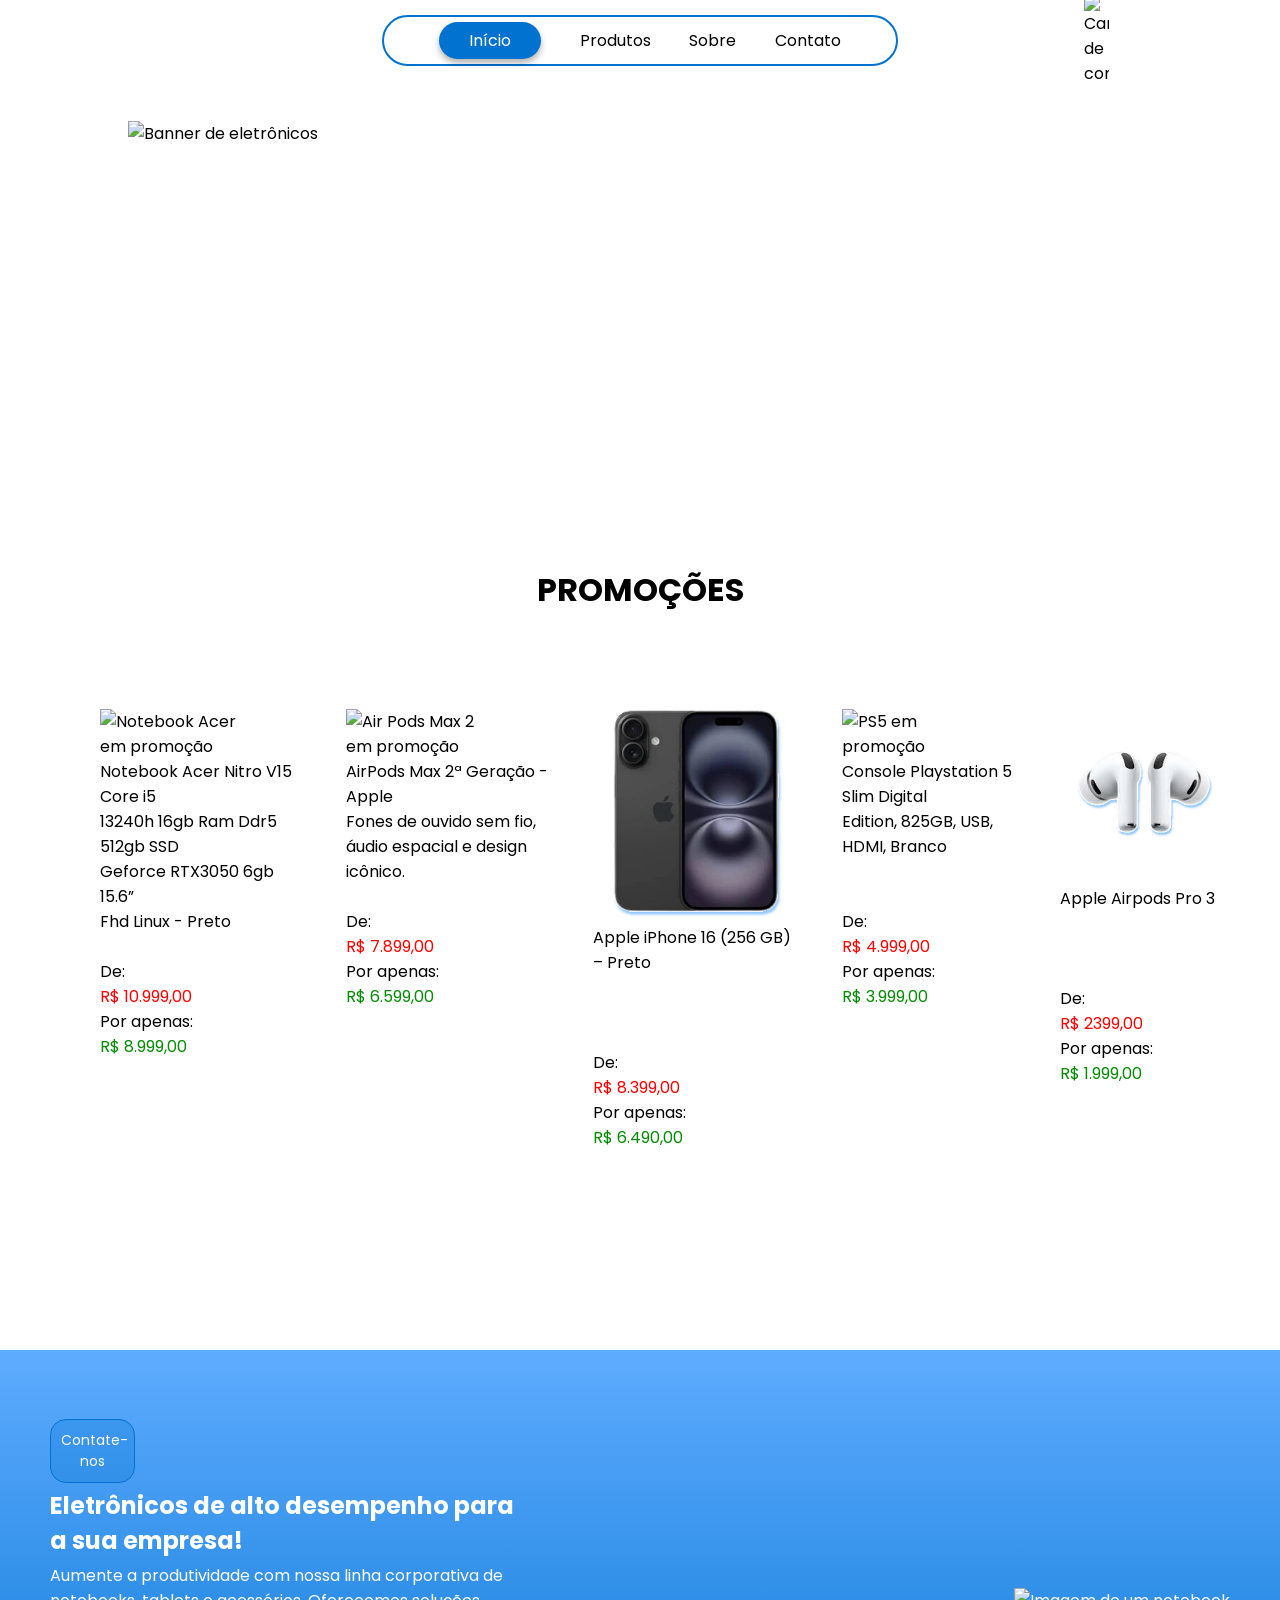
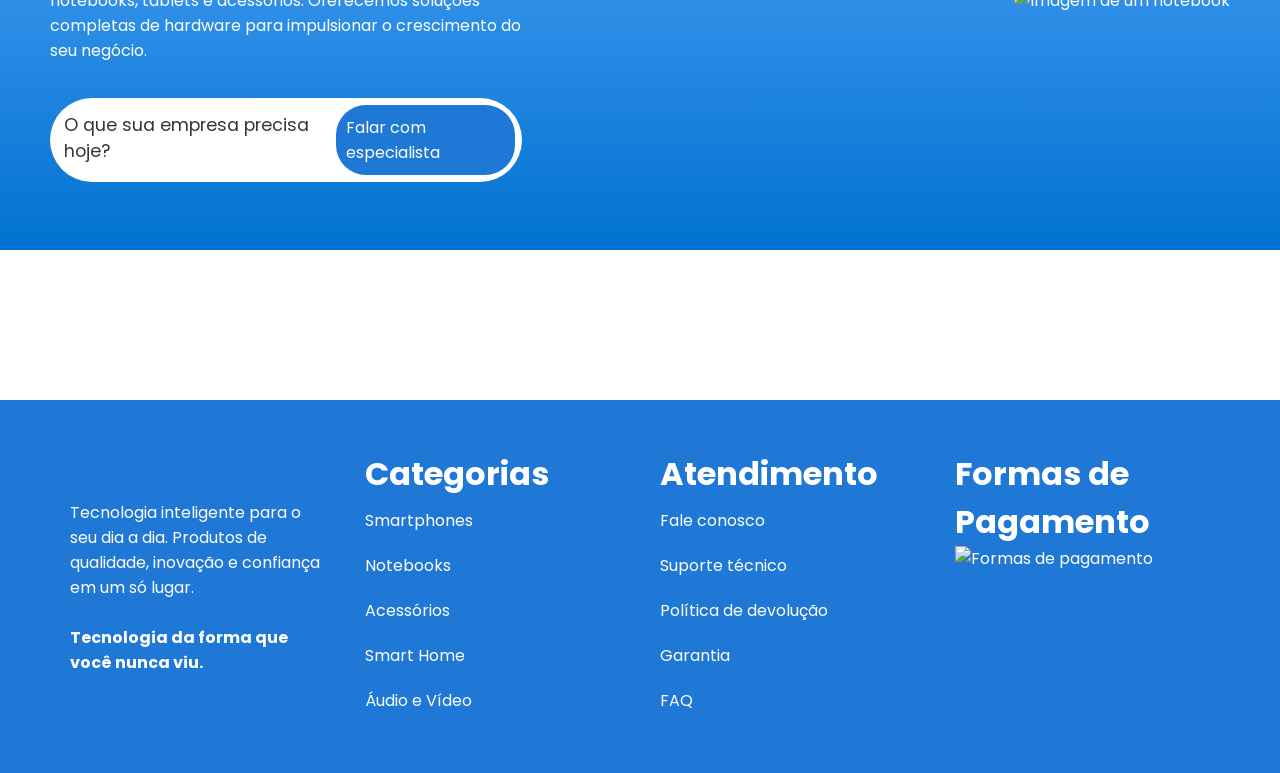
==== index.html @ 4641f74d "Atualizando o site (Produtos)" ====
<!DOCTYPE html>
<html lang="pt-br">
<head>
    <meta charset="UTF-8">
    <meta name="viewport" content="width=device-width, initial-scale=1.0">
    <title>Pear Brasil</title>
    <link rel="stylesheet" href="css/style.css">
    <link href="https://fonts.googleapis.com/css2?family=Poppins:ital,wght@0,100;0,200;0,300;0,400;0,500;0,600;0,700;0,800;0,900;1,100;1,200;1,300;1,400;1,500;1,600;1,700;1,800;1,900&display=swap" rel="stylesheet">
    <link rel="shortcut icon" href="../images/favicon_io/favicon.ico" type="image/x-icon">
</head>
<body>
    

    <nav>
        <img id="pear" src="assets/perlogo-nobg.png" alt="">
        <ul class="nav-list">
            <li class="active"><a id="atual" class="links" href="index.html">Início</a></li>
            <li><a class="links" href="/pages/produtos.html">Produtos</a></li>
            <li><a class="links" href="/pages/sobre.html">Sobre</a></li>
            <li><a class="links" href="contato.html">Contato</a></li>
        </ul>

        <img class="carrinho" src="assets/carrinho-header.png" alt="Carrinho de compras">
    </nav>

    <header>
        <img id="banner" src="assets/header-banner.png" alt="Banner de eletrônicos">

        <h1 id="promo">PROMOÇÕES</h1>

        <section>
            <div id="galeria-bloco">
                <div id="galeria">
                    
                    <div><img class="imgsbloco" src="assets/itens-promo/notebook-promo.png" alt="Notebook Acer em promoção">
                        Notebook Acer Nitro V15 Core i5 <br> 13240h 16gb Ram Ddr5 512gb SSD<br> Geforce RTX3050 6gb 15.6” <br> Fhd Linux - Preto <br><br>De:<p style="color: red;">R$ 10.999,00</p> Por apenas:<p style="color: rgb(4, 139, 4)">  R$ 8.999,00</p>
                    </div>
                    <div> <img class="imgsbloco" src="assets/itens-promo/headphone-promo.png" alt="Air Pods Max 2 em promoção">
                       AirPods Max 2ª Geração - Apple <br> Fones de ouvido sem fio, <br> áudio espacial e design icônico. <br> <br> De:<p style="color: red;">R$ 7.899,00</p> Por apenas:<p style="color: rgb(4, 139, 4)">  R$ 6.599,00</p>
                    </div>
                   <div><img class="imgsbloco" src="assets/itens-promo/Rectangle_4.png" alt="Xiaomi 15T Pro em promoção">
                         Apple iPhone 16 (256 GB) – Preto <br><br><br> <br> De:<p style="color: red;">R$ 8.399,00</p> Por apenas:<p style="color: rgb(4, 139, 4)">  R$ 6.490,00</p>
                   </div>
                    <div><img class="imgsbloco" src="assets/itens-promo/ps5-promo.png" alt="PS5 em promoção">
                         Console Playstation 5 Slim Digital <br> Edition, 825GB, USB, HDMI, Branco <br><br><br> De:<p style="color: red;">R$ 4.999,00</p> Por apenas:<p style="color: rgb(4, 139, 4)">  R$ 3.999,00</p>
                    </div>
                    <div><img class="imgsbloco" src="assets/itens-promo/Rectangle_4_1.png" alt="Filtro de linha em promoção">
                        Apple Airpods Pro 3 <br><br><br><br>De:<p style="color: red;">R$ 2399,00</p> Por apenas:<p style="color: rgb(4, 139, 4)">  R$ 1.999,00</p>
                    </div>
                    
                </div>
            </div>

            <div id="texto-aba">
                <div class="textos">
                    <p id="vidro">Contate-nos</p>
                    <h1>Eletrônicos de alto desempenho para a sua empresa!</h1>
                    <p>Aumente a produtividade com nossa linha corporativa de notebooks, tablets e acessórios. Oferecemos soluções completas de hardware para impulsionar o crescimento do seu negócio.</p>
                    <section id="texto-outraaba">
                        <p id="p-branco">O que sua empresa precisa hoje?</p>
                        <p id="p-azul">Falar com especialista</p>
                    </section>  
                </div>
                <div id="">
                    <img src="assets/notebook.png" alt="Imagem de um notebook">
                </div>
            </div>
        </section>
    </header>

    <footer>
        <div class="coluna">
            <img src="assets/Group 4.png" alt="" width="200px">
            <br>
            <br>
            <p>Tecnologia inteligente para o seu dia a dia. Produtos de qualidade, inovação e confiança em um só lugar.</p>
            <br>
            <p><strong>Tecnologia da forma que você nunca viu.</strong></p>
        </div>

        <div class="coluna">
            <ul class="footer-lista">
                <h1 class="titulos">Categorias</h1>
                <li>Smartphones</li>
                <li>Notebooks</li>
                <li>Acessórios</li>
                <li>Smart Home</li>
                <li>Áudio e Vídeo</li>
            </ul>
        </div>

        <div class="coluna">
            <ul class="footer-lista">
                <h1 class="titulos">Atendimento</h1>
                <li>Fale conosco</li>
                <li>Suporte técnico</li>
                <li>Política de devolução</li>
                <li>Garantia</li>
                <li>FAQ</li>
            </ul>
        </div>

        <div class="coluna">
            <h1 class="titulos">Formas de Pagamento</h1>
            <img class="titulos" src="assets/payments-footer.png" alt="Formas de pagamento" width="300px">
        </div>
    </footer>

</body>
</html>
---- css/style.css ----
/* Topo (Top), Direita (Right), Baixo (Bottom) e Esquerda (Left) */

*{
    margin: 0; /* Remove a margem padrão externa de todos os elementos */
    padding: 0; /* Remove o espaçamento padrão interno de todos os elementos */
    box-sizing: border-box; /* Garante que a largura e altura incluam bordas e paddings */
}

body{
    font-family: 'Poppins', sans-serif; /* Define a fonte padrão "Poppins" para o site */
}

nav {
    display: flex; /* Ativa o modelo Flexbox para alinhar os elementos filhos */
    justify-content: center; /* Alinha horizontalmente os itens filhos no centro do nav */
    align-items: center; /* Alinha verticalmente os itens filhos no centro do nav */
    padding: 15px; /* Adiciona 15px de espaço interno em cima/baixo e 50px nas laterais */
    position: relative; /* Define este elemento como a referência para filhos absolutos */
}

/* nav:active{
    background-color: rgb(40, 40, 209);
    color: white;
    font-weight: bold;

} */

.nav-list {
    display: flex; /* Ativa o Flexbox para organizar os links em linha */
    justify-content: center; /* Alinha os links de forma centralizada dentro da lista */
    align-items: center; /* Alinha verticalmente os links no centro da barra */
    list-style-type: none; /* Remove as bolinhas/marcadores padrão da lista HTML */
    border: 2px solid #0172d0; /* Cria uma borda fina azul ao redor do menu (formato pílula) */
    border-radius: 50px; /* Arredonda as pontas da borda para criar o design de pílula */
    padding: 5px 55px; /* Adiciona 5px de espaço interno acima/abaixo e 55px nas laterais */
    gap: clamp(1rem, 3vw, 4rem); /* Cria espaço dinâmico entre os links usando limites flexíveis */
    background: transparent; /* Mantém o fundo da lista transparente, sem cor sólida */
}

/* 1. Ajuste na LI ativa: ela vira apenas a referência */
li.active {
    color: rgb(255, 255, 255) !important; /* Força o texto do link ativo a ser branco */
    text-align: center; /* Alinha o texto no centro do elemento */
    position: relative; /* Mantém como relativo para ancorar o balão azul atrás */
    padding: 6px 30px; /* Mantém o mesmo espaço para o texto respirar */
    display: inline-flex; /* Garante alinhamento correto do texto */
    align-items: center;
    justify-content: center;
    z-index: 1; /* Garante que o texto fique ACIMA do balão azul */
}


li.active::before {
    content: ""; /* Necessário para criar o elemento fantasma */
    position: absolute; /* Torna o balão invisível para o cálculo de espaço da barra */
    top: 0;
    left: 0;
    width: 100%; /* Ocupa exatamente a largura da li */
    height: 100%; /* Ocupa exatamente a altura da li */
    background-color: #0172d0; /* A cor de fundo azul */
    border-radius: 50px; /* Deixa as pontas arredondadas */
    box-shadow: 0 4px 6px rgba(0, 0, 0, 0.3); /* A sombra suave abaixo do botão */
    z-index: -1; /* Joga o balão azul para TRÁS do texto */
}



.carrinho {
    width: 25px; /* Define a largura fixa que você queria, substituindo o clamp e o size */
    height: auto; /* Ajusta a altura proporcionalmente para não distorcer a imagem */
    cursor: pointer; /* Transforma o cursor do mouse na "mãozinha" de clique */
    position: absolute; /* Remove o carrinho do fluxo normal, permitindo posicionamento livre */
    right: 171px; /* Alinha o carrinho a 159px da borda direita */
}
#atual{
    color: rgb(255, 255, 255); /* Altera a cor do elemento com id "atual" para branco */
}

.links{
    text-decoration: none; /* Remove o sublinhado padrão que os links têm em HTML */
    color: black; /* Define a cor do texto do link como preta */
}

#pear {
    position: absolute; /* Remove a logo do fluxo, fazendo-a "flutuar" na tela */
    left: 50px; /* Alinha a lateral esquerda da logo a 50px da borda do nav */
    top: 50%; /* Joga a logo para a metade vertical do elemento pai */
    transform: translateY(-50%); /* Ajusta o eixo próprio da logo para um alinhamento vertical perfeito */
    width: 8%; /* Define a largura da logo como 8% do tamanho da tela */
}

img#banner{
    display: block; /* Transforma a imagem em bloco para aceitar margens automáticas */
    width: 80%; /* Faz o banner ocupar 80% da largura da tela */
    max-width: 1400px; /* Impede que o banner cresça além de 1400px em telas gigantes */
    height: 400px; /* Fixa a altura do banner em 400px */
    object-fit: cover; /* Recorta e adapta a imagem para preencher os 400px sem distorcer */
    margin: 40px auto 0 auto; /* Aplica 40px de margem acima e centraliza horizontalmente (auto) */
}

#promo{
    text-align: center; /* Centraliza o texto dentro da seção de promoções */
    padding: 45px; /* Adiciona 45px de espaço em todas as direções internas desta seção */
}

.imgsbloco{
    width: 100%; /* Faz a imagem do produto ocupar todo o espaço do bloco pai */
    max-width: 245px; /* Limita a largura máxima da imagem do produto em 200px */
    height: auto; /* Mantém a proporção da altura correta sem amassar o produto */
    transition: 0.3s; /* Cria uma transição suave de 0.3 segundos para qualquer efeito */
    margin-right: 50px; /* Centraliza a imagem dentro do bloco pai */
    
    
}

.imgsbloco:hover{
    transform: translateY(-10px); /* Move o produto 10px para cima quando o mouse passa por cima */
    cursor: pointer; /* Transforma o cursor na "mãozinha" de clique durante o hover */
}

#galeria{
    display: flex; /* Organiza os produtos da galeria lado a lado */
    gap: clamp(40px, 3vw, 100px); /* CORRIGIDO: Invertido a ordem dos valores do clamp para funcionar na lógica min, ideal, max */
    margin-left: 50px; /* Adiciona uma margem de 50px na lateral esquerda da galeria */
}

#galeria-bloco{
    background: #ffffff; /* CORRIGIDO: Alterado de gradiente redundante idêntico para uma cor sólida pura */
    padding: 50px; /* Adiciona 50px de espaço interno ao redor de toda a galeria */
    display: flex; /* Ativa o Flexbox para alinhar o conteúdo interno */
    justify-content: center; /* Centraliza horizontalmente o conteúdo da galeria */
}

#texto-aba{
    display: flex; /* CORRIGIDO: Alterado para flex comum já que width: 100% quebrava a lógica do inline-flex */
    justify-content: space-between; /* Distribui os itens internos deixando espaço máximo entre eles */
    align-items: center; /* Centraliza verticalmente os elementos dentro do bloco */
    background: linear-gradient(to bottom, #5EACFF, #0172d0); /* Cria um degradê vertical de azul claro para azul escuro */
    color: white; /* Altera a cor de todos os textos internos para branco */
    width: 100%; /* Força o bloco a ocupar toda a largura disponível */
    height: 500px; /* Fixa a altura deste bloco em 500px */
    padding: 50px; /* Adiciona 50px de preenchimento interno em todos os lados */
    margin: 150px auto; /* Adiciona 150px de margem acima/abaixo e centraliza nas laterais */
}

#vidro {
    background: #0173d044; /* Define um fundo azul com bastante transparência (efeito vidro) */
    border: 1px solid #0172d0; /* Cria uma borda fina azul sólida ao redor da caixa */
    border-radius: 16px; /* Arredonda os cantos da caixa de vidro em 16px */
    padding: 10px; /* Adiciona 10px de preenchimento interno para o texto não colar na borda */
    color: #ffffff; /* Garante que o texto dentro do vidro seja branco */
    width: 18%; /* Define a largura da caixa como 18% do espaço do bloco pai */
    font-size: 14px; /* Define o tamanho da fonte interna em 14px */
    text-align: center; /* Centraliza o texto dentro da caixinha */
}

.textos{
    display: flex; /* Ativa o Flexbox para organizar os textos */
    flex-direction: column; /* Organiza os textos em formato de coluna (um embaixo do outro) */
    gap: 5px; /* Adiciona um espaço de 5px entre cada linha de texto/parágrafo */
    width: 40%; /* Define que esse bloco de texto ocupará 40% do espaço horizontal */
}

#texto-outraaba{
    display: inline-flex; /* Define o container como inline flexível */
    background-color: white; /* Define o fundo deste bloco interno como branco sólido */
    border-radius: 50px; /* Deixa os cantos totalmente arredondados (estilo cápsula) */
    justify-content: space-between; /* Alinha os itens jogando um para cada ponta interna */
    padding: 7px; /* Adiciona 7px de espaço interno em toda a volta */
    margin-top: 30px; /* Empurra essa caixinha 30px para baixo do elemento acima */
}

#p-branco{
    color: rgb(54, 54, 54); /* Define a cor do texto deste parágrafo como cinza escuro */
    padding: 7px; /* Adiciona 7px de espaçamento interno ao redor do texto */
    font-size: 1.1rem; /* Aumenta levemente o tamanho da fonte para 1.1rem */
}

#p-azul{
    background-color: #1f77d6; /* Define uma cor de fundo azul para este elemento */
    border-radius: 30px; /* Arredonda os cantos desse bloco azul em 30px */
    padding: 10px; /* Adiciona 10px de espaçamento interno em todas as direções */
}

#note{
    height: auto; /* Mantém a altura proporcional para não distorcer a imagem do notebook */
    width: 70%; /* Faz a imagem do notebook ocupar 70% da área disponível */
}

footer{
    display: flex; /* Ativa o Flexbox no rodapé para alinhar as colunas lado a lado */
    justify-content: space-between; /* CORRIGIDO: Corrigido o erro de digitação de space-beetween para space-between */
    align-items: flex-start; /* Alinha as colunas no topo do rodapé, deixando o crescimento livre para baixo */
    background-color: #1f77d6; /* Aplica uma cor de fundo azul no rodapé inteiro */
    color: white; /* Define a cor padrão das letras do rodapé como branca */
    width: 100%; /* Faz o rodapé cobrir toda a largura da janela */
    height: auto; /* Deixa a altura do rodapé livre para se adaptar ao tamanho do conteúdo */
    padding: 50px; /* Adiciona 50px de preenchimento interno em todo o rodapé */
}

.footer-lista{
    list-style: none; /* Remove marcadores/bolinhas das listas do rodapé */
    padding: 0; /* Remove preenchimentos extras padrões da lista */
    flex: 1; /* Faz a lista crescer e ocupar fatias iguais com as outras colunas */
}

.footer-lista li{
    color: white; /* Garante que os links/itens da lista sejam brancos */
    padding: 10px 0; /* Adiciona 10px de espaço vertical entre um link do rodapé e outro */
}

.coluna{
    flex: 1; /* Faz com que cada coluna do rodapé tenha exatamente a mesma largura distribuída */
    padding: 0px 20px; /* Adiciona 20px de espaçamento interno apenas nas laterais das colunas */
}
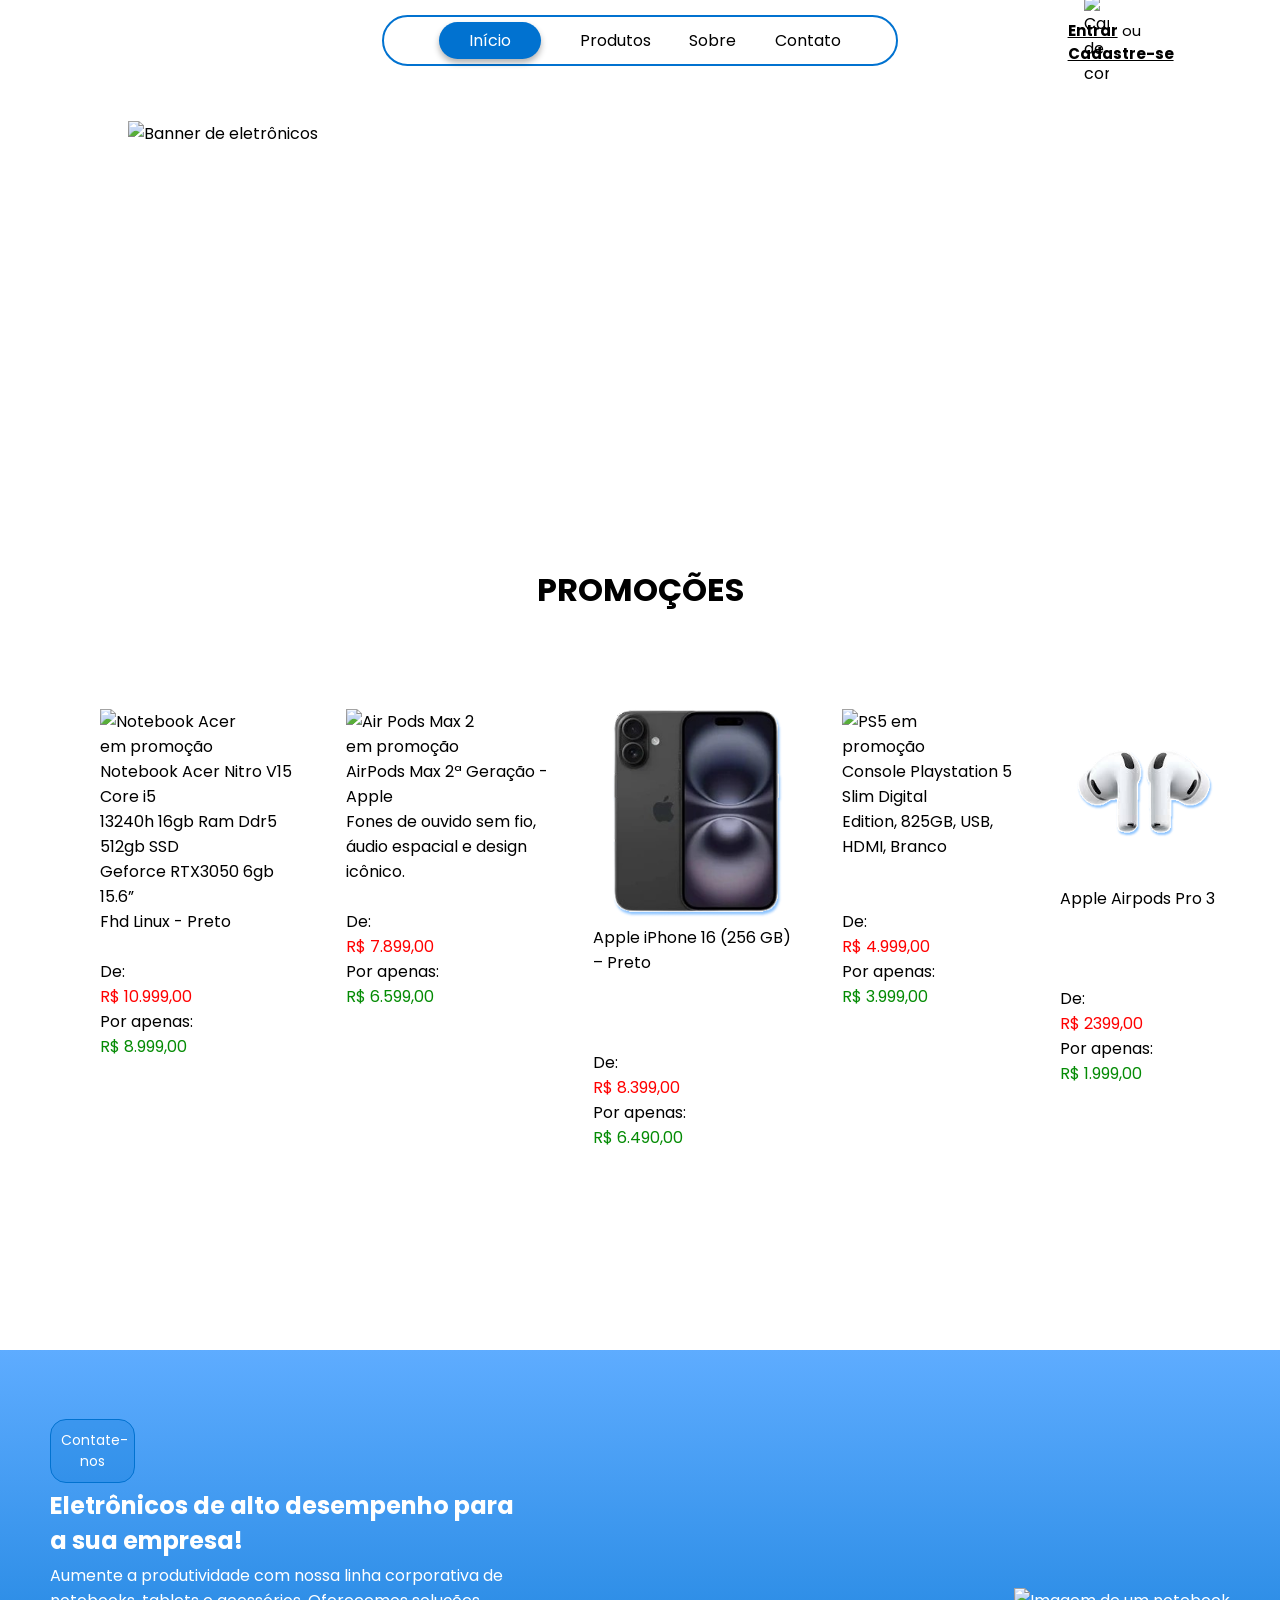
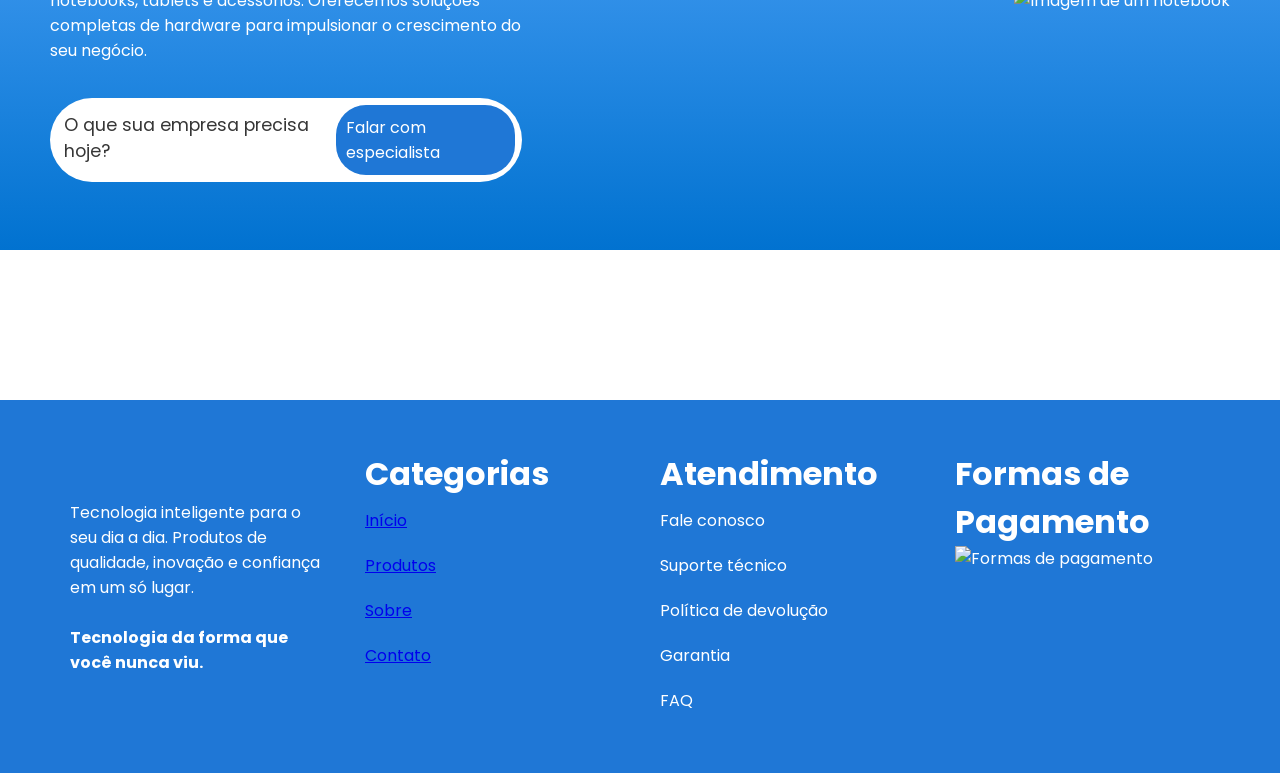
==== commit ca9a1278: "Adicionando pages (login e cadastro)" ====
--- a/index.html
+++ b/index.html
@@ -6,7 +6,7 @@
     <title>Pear Brasil</title>
     <link rel="stylesheet" href="css/style.css">
     <link href="https://fonts.googleapis.com/css2?family=Poppins:ital,wght@0,100;0,200;0,300;0,400;0,500;0,600;0,700;0,800;0,900;1,100;1,200;1,300;1,400;1,500;1,600;1,700;1,800;1,900&display=swap" rel="stylesheet">
-    <link rel="shortcut icon" href="../images/favicon_io/favicon.ico" type="image/x-icon">
+    <link rel="shortcut icon" href="./assets/favicon_io/favicon.ico" type="image/x-icon">
 </head>
 <body>
     
@@ -17,9 +17,16 @@
             <li class="active"><a id="atual" class="links" href="index.html">Início</a></li>
             <li><a class="links" href="/pages/produtos.html">Produtos</a></li>
             <li><a class="links" href="/pages/sobre.html">Sobre</a></li>
-            <li><a class="links" href="contato.html">Contato</a></li>
+            <li><a class="links" href="/pages/contato.html">Contato</a></li>
         </ul>
-
+        <div id="loginSection">
+            <div id="textLogin">
+               <strong><u><a class="links" href="/pages/login.html">Entrar</a></u></strong> ou <br> <strong ><u><a class="links" href="/pages/cadastro.html">Cadastre-se</a></u></strong>
+            </div>
+            <div id="loginIcon">
+                
+            </div>
+        </div>
         <img class="carrinho" src="assets/carrinho-header.png" alt="Carrinho de compras">
     </nav>
 
@@ -70,7 +77,7 @@
 
     <footer>
         <div class="coluna">
-            <img src="assets/Group 4.png" alt="" width="200px">
+            <img id="foto-sobre" src="assets/Group 4.png" alt="" width="200px">
             <br>
             <br>
             <p>Tecnologia inteligente para o seu dia a dia. Produtos de qualidade, inovação e confiança em um só lugar.</p>
@@ -81,11 +88,11 @@
         <div class="coluna">
             <ul class="footer-lista">
                 <h1 class="titulos">Categorias</h1>
-                <li>Smartphones</li>
-                <li>Notebooks</li>
-                <li>Acessórios</li>
-                <li>Smart Home</li>
-                <li>Áudio e Vídeo</li>
+                <li> <a href="index.html">Início</a></li>
+                <li> <a href="/pages/produtos.html">Produtos</a></li>
+                <li><a href="/pages/sobre.html">Sobre</a></li>
+                <li><a href="/pages/contato.html">Contato</a></li>
+                
             </ul>
         </div>
 
--- a/css/style.css
+++ b/css/style.css
@@ -213,3 +213,24 @@
     flex: 1; /* Faz com que cada coluna do rodapé tenha exatamente a mesma largura distribuída */
     padding: 0px 20px; /* Adiciona 20px de espaçamento interno apenas nas laterais das colunas */
 }
+
+
+#loginIcon{
+    display:flex;
+    position: absolute;
+    margin-top: -20px;
+    margin-left: 120px;
+    height: 55%;
+}
+#textLogin{
+   position: absolute;
+   padding-left: 170px;
+   margin-top: -22px;
+   font-size: 15px;
+    
+
+}
+
+
+
+
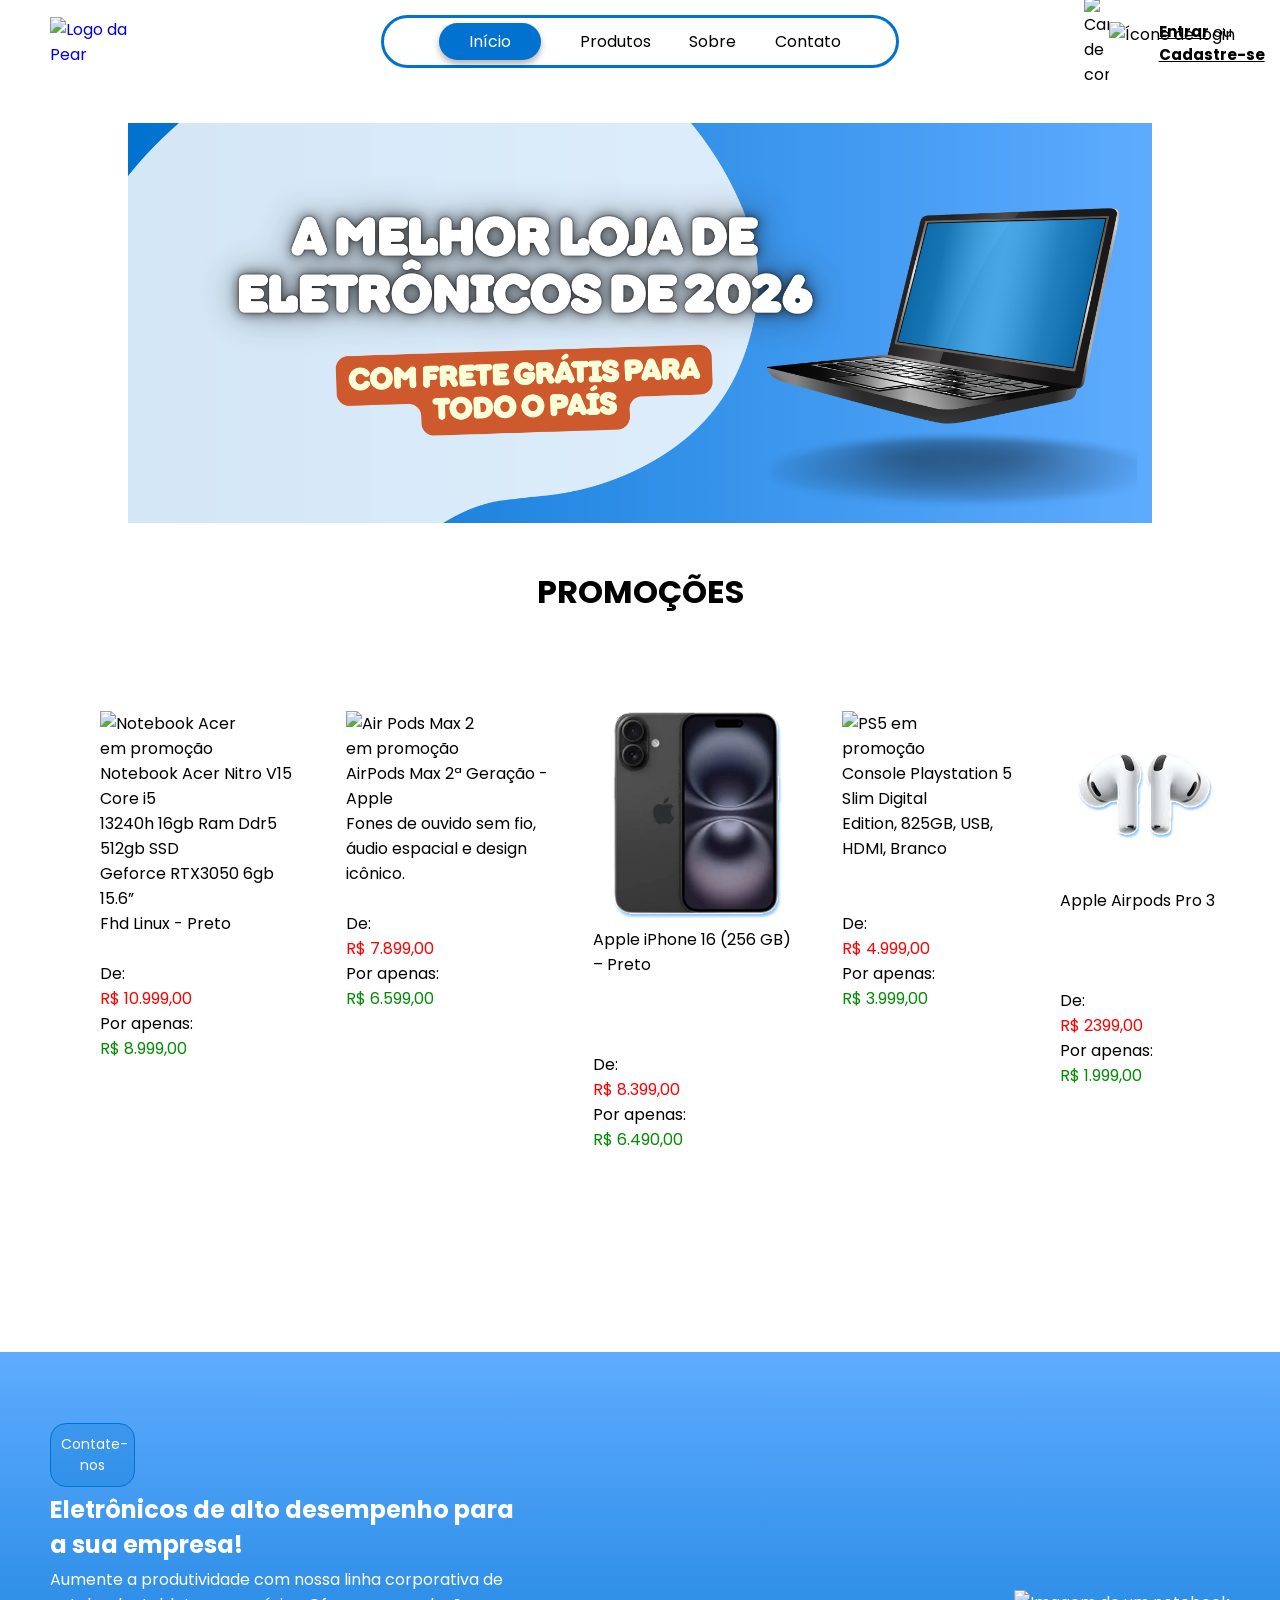
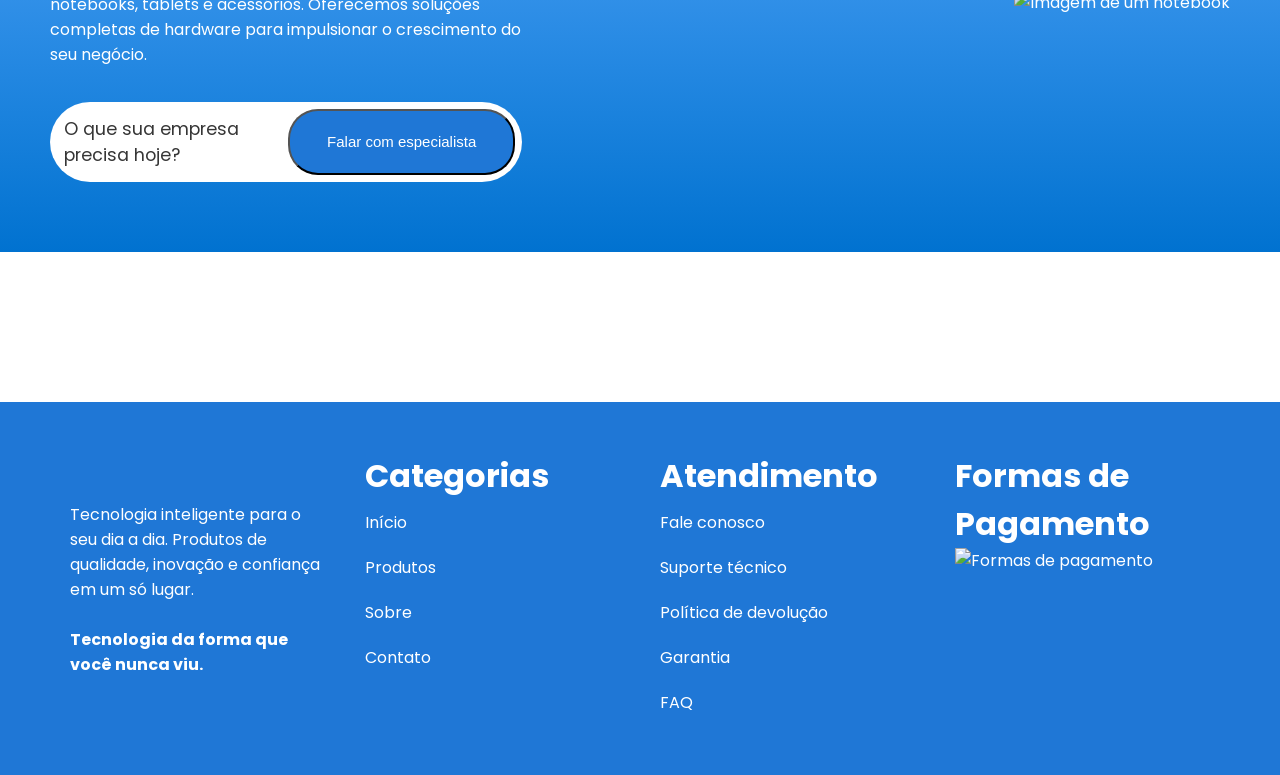
==== commit c224aa38: "Padronização do CSS, documentação do código e ajustes de design com base no Figma - Adicionados come" ====
--- a/index.html
+++ b/index.html
@@ -1,117 +1,201 @@
-<!DOCTYPE html>
+<!doctype html>
 <html lang="pt-br">
-<head>
-    <meta charset="UTF-8">
-    <meta name="viewport" content="width=device-width, initial-scale=1.0">
+  <head>
+    <meta charset="UTF-8" />
+    <meta name="viewport" content="width=device-width, initial-scale=1.0" />
     <title>Pear Brasil</title>
-    <link rel="stylesheet" href="css/style.css">
-    <link href="https://fonts.googleapis.com/css2?family=Poppins:ital,wght@0,100;0,200;0,300;0,400;0,500;0,600;0,700;0,800;0,900;1,100;1,200;1,300;1,400;1,500;1,600;1,700;1,800;1,900&display=swap" rel="stylesheet">
-    <link rel="shortcut icon" href="./assets/favicon_io/favicon.ico" type="image/x-icon">
-</head>
-<body>
-    
-
+    <link rel="stylesheet" href="css/style.css" />
+    <link
+      href="https://fonts.googleapis.com/css2?family=Poppins:ital,wght@0,100;0,200;0,300;0,400;0,500;0,600;0,700;0,800;0,900;1,100;1,200;1,300;1,400;1,500;1,600;1,700;1,800;1,900&display=swap"
+      rel="stylesheet"
+    />
+    <link
+      rel="shortcut icon"
+      href="./assets/favicon_io/favicon.ico"
+      type="image/x-icon"
+    />
+  </head>
+  <body>
     <nav>
-        <img id="pear" src="assets/perlogo-nobg.png" alt="">
-        <ul class="nav-list">
-            <li class="active"><a id="atual" class="links" href="index.html">Início</a></li>
-            <li><a class="links" href="/pages/produtos.html">Produtos</a></li>
-            <li><a class="links" href="/pages/sobre.html">Sobre</a></li>
-            <li><a class="links" href="/pages/contato.html">Contato</a></li>
+      <a href="/index.html"
+        ><img id="pear" src="../assets/perlogo-nobg.png" alt="Logo da Pear"
+      /></a>
+      <ul class="nav-list">
+        <li class="active">
+          <a id="atual" class="links" href="index.html">Início</a>
+        </li>
+        <li><a class="links" href="/pages/produtos.html">Produtos</a></li>
+        <li><a class="links" href="/pages/sobre.html">Sobre</a></li>
+        <li><a class="links" href="/pages/contato.html">Contato</a></li>
+      </ul>
+      <div id="loginSection">
+        <div id="textLogin">
+          <strong
+            ><u><a class="links" href="/pages/login.html">Entrar</a></u></strong
+          >
+          ou <br />
+          <strong
+            ><u
+              ><a class="links" href="/pages/cadastro.html">Cadastre-se</a></u
+            ></strong
+          >
+        </div>
+        <div id="loginIcon">
+          <img src="assets/icon.png" alt="Ícone de login" />
+        </div>
+      </div>
+      <img
+        class="carrinho"
+        src="assets/carrinho-header.png"
+        alt="Carrinho de compras"
+      />
+    </nav>
+
+    <header>
+      <img
+        id="banner"
+        src="assets/header-banner.png"
+        alt="Banner de eletrônicos"
+      />
+
+      <h1 id="promo">PROMOÇÕES</h1>
+
+      <section>
+        <div id="galeria-bloco">
+          <div id="galeria">
+            <div>
+              <img
+                class="imgsbloco"
+                src="assets/itens-promo/notebook-promo.png"
+                alt="Notebook Acer em promoção"
+              />
+              Notebook Acer Nitro V15 Core i5 <br />
+              13240h 16gb Ram Ddr5 512gb SSD<br />
+              Geforce RTX3050 6gb 15.6” <br />
+              Fhd Linux - Preto <br /><br />De:
+              <p style="color: red">R$ 10.999,00</p>
+              Por apenas:
+              <p style="color: rgb(4, 139, 4)">R$ 8.999,00</p>
+            </div>
+            <div>
+              <img
+                class="imgsbloco"
+                src="assets/itens-promo/headphone-promo.png"
+                alt="Air Pods Max 2 em promoção"
+              />
+              AirPods Max 2ª Geração - Apple <br />
+              Fones de ouvido sem fio, <br />
+              áudio espacial e design icônico. <br />
+              <br />
+              De:
+              <p style="color: red">R$ 7.899,00</p>
+              Por apenas:
+              <p style="color: rgb(4, 139, 4)">R$ 6.599,00</p>
+            </div>
+            <div>
+              <img
+                class="imgsbloco"
+                src="assets/itens-promo/Rectangle_4.png"
+                alt="Xiaomi 15T Pro em promoção"
+              />
+              Apple iPhone 16 (256 GB) – Preto <br /><br /><br />
+              <br />
+              De:
+              <p style="color: red">R$ 8.399,00</p>
+              Por apenas:
+              <p style="color: rgb(4, 139, 4)">R$ 6.490,00</p>
+            </div>
+            <div>
+              <img
+                class="imgsbloco"
+                src="assets/itens-promo/ps5-promo.png"
+                alt="PS5 em promoção"
+              />
+              Console Playstation 5 Slim Digital <br />
+              Edition, 825GB, USB, HDMI, Branco <br /><br /><br />
+              De:
+              <p style="color: red">R$ 4.999,00</p>
+              Por apenas:
+              <p style="color: rgb(4, 139, 4)">R$ 3.999,00</p>
+            </div>
+            <div>
+              <img
+                class="imgsbloco"
+                src="assets/itens-promo/Rectangle_4_1.png"
+                alt="Filtro de linha em promoção"
+              />
+              Apple Airpods Pro 3 <br /><br /><br /><br />De:
+              <p style="color: red">R$ 2399,00</p>
+              Por apenas:
+              <p style="color: rgb(4, 139, 4)">R$ 1.999,00</p>
+            </div>
+          </div>
+        </div>
+
+        <div id="texto-aba">
+          <div class="textos">
+            <p id="vidro">Contate-nos</p>
+            <h1>Eletrônicos de alto desempenho para a sua empresa!</h1>
+            <p>
+              Aumente a produtividade com nossa linha corporativa de notebooks,
+              tablets e acessórios. Oferecemos soluções completas de hardware
+              para impulsionar o crescimento do seu negócio.
+            </p>
+            <section id="texto-outraaba">
+              <p id="p-branco">O que sua empresa precisa hoje?</p>
+              <button id="p-azul">Falar com especialista</button>
+            </section>
+          </div>
+          <div id="">
+            <img src="assets/notebook.png" alt="Imagem de um notebook" />
+          </div>
+        </div>
+      </section>
+    </header>
+
+    <footer>
+      <div class="coluna">
+        <img id="foto-sobre" src="assets/Group 4.png" alt="" width="200px" />
+        <br />
+        <br />
+        <p>
+          Tecnologia inteligente para o seu dia a dia. Produtos de qualidade,
+          inovação e confiança em um só lugar.
+        </p>
+        <br />
+        <p><strong>Tecnologia da forma que você nunca viu.</strong></p>
+      </div>
+
+      <div class="coluna">
+        <ul class="footer-lista">
+          <h1 class="titulos">Categorias</h1>
+          <li><a href="index.html">Início</a></li>
+          <li><a href="/pages/produtos.html">Produtos</a></li>
+          <li><a href="/pages/sobre.html">Sobre</a></li>
+          <li><a href="/pages/contato.html">Contato</a></li>
         </ul>
-        <div id="loginSection">
-            <div id="textLogin">
-               <strong><u><a class="links" href="/pages/login.html">Entrar</a></u></strong> ou <br> <strong ><u><a class="links" href="/pages/cadastro.html">Cadastre-se</a></u></strong>
-            </div>
-            <div id="loginIcon">
-                
-            </div>
-        </div>
-        <img class="carrinho" src="assets/carrinho-header.png" alt="Carrinho de compras">
-    </nav>
-
-    <header>
-        <img id="banner" src="assets/header-banner.png" alt="Banner de eletrônicos">
-
-        <h1 id="promo">PROMOÇÕES</h1>
-
-        <section>
-            <div id="galeria-bloco">
-                <div id="galeria">
-                    
-                    <div><img class="imgsbloco" src="assets/itens-promo/notebook-promo.png" alt="Notebook Acer em promoção">
-                        Notebook Acer Nitro V15 Core i5 <br> 13240h 16gb Ram Ddr5 512gb SSD<br> Geforce RTX3050 6gb 15.6” <br> Fhd Linux - Preto <br><br>De:<p style="color: red;">R$ 10.999,00</p> Por apenas:<p style="color: rgb(4, 139, 4)">  R$ 8.999,00</p>
-                    </div>
-                    <div> <img class="imgsbloco" src="assets/itens-promo/headphone-promo.png" alt="Air Pods Max 2 em promoção">
-                       AirPods Max 2ª Geração - Apple <br> Fones de ouvido sem fio, <br> áudio espacial e design icônico. <br> <br> De:<p style="color: red;">R$ 7.899,00</p> Por apenas:<p style="color: rgb(4, 139, 4)">  R$ 6.599,00</p>
-                    </div>
-                   <div><img class="imgsbloco" src="assets/itens-promo/Rectangle_4.png" alt="Xiaomi 15T Pro em promoção">
-                         Apple iPhone 16 (256 GB) – Preto <br><br><br> <br> De:<p style="color: red;">R$ 8.399,00</p> Por apenas:<p style="color: rgb(4, 139, 4)">  R$ 6.490,00</p>
-                   </div>
-                    <div><img class="imgsbloco" src="assets/itens-promo/ps5-promo.png" alt="PS5 em promoção">
-                         Console Playstation 5 Slim Digital <br> Edition, 825GB, USB, HDMI, Branco <br><br><br> De:<p style="color: red;">R$ 4.999,00</p> Por apenas:<p style="color: rgb(4, 139, 4)">  R$ 3.999,00</p>
-                    </div>
-                    <div><img class="imgsbloco" src="assets/itens-promo/Rectangle_4_1.png" alt="Filtro de linha em promoção">
-                        Apple Airpods Pro 3 <br><br><br><br>De:<p style="color: red;">R$ 2399,00</p> Por apenas:<p style="color: rgb(4, 139, 4)">  R$ 1.999,00</p>
-                    </div>
-                    
-                </div>
-            </div>
-
-            <div id="texto-aba">
-                <div class="textos">
-                    <p id="vidro">Contate-nos</p>
-                    <h1>Eletrônicos de alto desempenho para a sua empresa!</h1>
-                    <p>Aumente a produtividade com nossa linha corporativa de notebooks, tablets e acessórios. Oferecemos soluções completas de hardware para impulsionar o crescimento do seu negócio.</p>
-                    <section id="texto-outraaba">
-                        <p id="p-branco">O que sua empresa precisa hoje?</p>
-                        <p id="p-azul">Falar com especialista</p>
-                    </section>  
-                </div>
-                <div id="">
-                    <img src="assets/notebook.png" alt="Imagem de um notebook">
-                </div>
-            </div>
-        </section>
-    </header>
-
-    <footer>
-        <div class="coluna">
-            <img id="foto-sobre" src="assets/Group 4.png" alt="" width="200px">
-            <br>
-            <br>
-            <p>Tecnologia inteligente para o seu dia a dia. Produtos de qualidade, inovação e confiança em um só lugar.</p>
-            <br>
-            <p><strong>Tecnologia da forma que você nunca viu.</strong></p>
-        </div>
-
-        <div class="coluna">
-            <ul class="footer-lista">
-                <h1 class="titulos">Categorias</h1>
-                <li> <a href="index.html">Início</a></li>
-                <li> <a href="/pages/produtos.html">Produtos</a></li>
-                <li><a href="/pages/sobre.html">Sobre</a></li>
-                <li><a href="/pages/contato.html">Contato</a></li>
-                
-            </ul>
-        </div>
-
-        <div class="coluna">
-            <ul class="footer-lista">
-                <h1 class="titulos">Atendimento</h1>
-                <li>Fale conosco</li>
-                <li>Suporte técnico</li>
-                <li>Política de devolução</li>
-                <li>Garantia</li>
-                <li>FAQ</li>
-            </ul>
-        </div>
-
-        <div class="coluna">
-            <h1 class="titulos">Formas de Pagamento</h1>
-            <img class="titulos" src="assets/payments-footer.png" alt="Formas de pagamento" width="300px">
-        </div>
+      </div>
+
+      <div class="coluna">
+        <ul class="footer-lista">
+          <h1 class="titulos">Atendimento</h1>
+          <li>Fale conosco</li>
+          <li>Suporte técnico</li>
+          <li>Política de devolução</li>
+          <li>Garantia</li>
+          <li>FAQ</li>
+        </ul>
+      </div>
+
+      <div class="coluna">
+        <h1 class="titulos">Formas de Pagamento</h1>
+        <img
+          class="titulos"
+          src="assets/payments-footer.png"
+          alt="Formas de pagamento"
+          width="300px"
+        />
+      </div>
     </footer>
-
-</body>
-</html>+  </body>
+</html>
--- a/css/style.css
+++ b/css/style.css
@@ -1,236 +1,267 @@
-/* Topo (Top), Direita (Right), Baixo (Bottom) e Esquerda (Left) */
-
-*{
-    margin: 0; /* Remove a margem padrão externa de todos os elementos */
-    padding: 0; /* Remove o espaçamento padrão interno de todos os elementos */
-    box-sizing: border-box; /* Garante que a largura e altura incluam bordas e paddings */
-}
-
-body{
-    font-family: 'Poppins', sans-serif; /* Define a fonte padrão "Poppins" para o site */
-}
-
+/* Configurações globais e reset de estilos */
+* {
+  margin: 0;
+  padding: 0;
+  box-sizing: border-box;
+}
+
+/* Definição da identidade visual e tipografia do corpo do site */
+body {
+  font-family: "Poppins", sans-serif;
+}
+
+/* Estruturação da barra de navegação principal */
 nav {
-    display: flex; /* Ativa o modelo Flexbox para alinhar os elementos filhos */
-    justify-content: center; /* Alinha horizontalmente os itens filhos no centro do nav */
-    align-items: center; /* Alinha verticalmente os itens filhos no centro do nav */
-    padding: 15px; /* Adiciona 15px de espaço interno em cima/baixo e 50px nas laterais */
-    position: relative; /* Define este elemento como a referência para filhos absolutos */
-}
-
-/* nav:active{
-    background-color: rgb(40, 40, 209);
-    color: white;
-    font-weight: bold;
-
-} */
-
+  display: flex;
+  justify-content: center;
+  align-items: center;
+  padding: 15px;
+  position: relative;
+}
+
+/* Estilização do menu em formato de pílula e seus links */
 .nav-list {
-    display: flex; /* Ativa o Flexbox para organizar os links em linha */
-    justify-content: center; /* Alinha os links de forma centralizada dentro da lista */
-    align-items: center; /* Alinha verticalmente os links no centro da barra */
-    list-style-type: none; /* Remove as bolinhas/marcadores padrão da lista HTML */
-    border: 2px solid #0172d0; /* Cria uma borda fina azul ao redor do menu (formato pílula) */
-    border-radius: 50px; /* Arredonda as pontas da borda para criar o design de pílula */
-    padding: 5px 55px; /* Adiciona 5px de espaço interno acima/abaixo e 55px nas laterais */
-    gap: clamp(1rem, 3vw, 4rem); /* Cria espaço dinâmico entre os links usando limites flexíveis */
-    background: transparent; /* Mantém o fundo da lista transparente, sem cor sólida */
-}
-
-/* 1. Ajuste na LI ativa: ela vira apenas a referência */
+  display: flex;
+  justify-content: center;
+  align-items: center;
+  list-style-type: none;
+  border: 3px solid #0172d0;
+  border-radius: 50px;
+  padding: 5px 55px;
+  gap: clamp(1rem, 3vw, 4rem);
+  background: transparent;
+}
+
+/* Configuração do item de menu ativo (referência para o balão) */
 li.active {
-    color: rgb(255, 255, 255) !important; /* Força o texto do link ativo a ser branco */
-    text-align: center; /* Alinha o texto no centro do elemento */
-    position: relative; /* Mantém como relativo para ancorar o balão azul atrás */
-    padding: 6px 30px; /* Mantém o mesmo espaço para o texto respirar */
-    display: inline-flex; /* Garante alinhamento correto do texto */
-    align-items: center;
-    justify-content: center;
-    z-index: 1; /* Garante que o texto fique ACIMA do balão azul */
-}
-
-
+  color: rgb(255, 255, 255) !important;
+  text-align: center;
+  position: relative;
+  padding: 6px 30px;
+  display: inline-flex;
+  align-items: center;
+  justify-content: center;
+  z-index: 1;
+}
+
+/* Criação do efeito de balão azul por trás do link ativo */
 li.active::before {
-    content: ""; /* Necessário para criar o elemento fantasma */
-    position: absolute; /* Torna o balão invisível para o cálculo de espaço da barra */
-    top: 0;
-    left: 0;
-    width: 100%; /* Ocupa exatamente a largura da li */
-    height: 100%; /* Ocupa exatamente a altura da li */
-    background-color: #0172d0; /* A cor de fundo azul */
-    border-radius: 50px; /* Deixa as pontas arredondadas */
-    box-shadow: 0 4px 6px rgba(0, 0, 0, 0.3); /* A sombra suave abaixo do botão */
-    z-index: -1; /* Joga o balão azul para TRÁS do texto */
-}
-
-
-
+  content: "";
+  position: absolute;
+  top: 0;
+  left: 0;
+  width: 100%;
+  height: 100%;
+  background-color: #0172d0;
+  border-radius: 50px;
+  box-shadow: 0 4px 6px rgba(0, 0, 0, 0.3);
+  z-index: -1;
+}
+
+/* Posicionamento e dimensões do ícone do carrinho de compras */
 .carrinho {
-    width: 25px; /* Define a largura fixa que você queria, substituindo o clamp e o size */
-    height: auto; /* Ajusta a altura proporcionalmente para não distorcer a imagem */
-    cursor: pointer; /* Transforma o cursor do mouse na "mãozinha" de clique */
-    position: absolute; /* Remove o carrinho do fluxo normal, permitindo posicionamento livre */
-    right: 171px; /* Alinha o carrinho a 159px da borda direita */
-}
-#atual{
-    color: rgb(255, 255, 255); /* Altera a cor do elemento com id "atual" para branco */
-}
-
-.links{
-    text-decoration: none; /* Remove o sublinhado padrão que os links têm em HTML */
-    color: black; /* Define a cor do texto do link como preta */
-}
-
+  width: 25px;
+  height: auto;
+  cursor: pointer;
+  position: absolute;
+  right: 171px;
+}
+
+/* Estilo para destacar o elemento da página atual */
+#atual {
+  color: rgb(255, 255, 255);
+}
+
+/* Reset visual padrão de todos os links do documento */
+.links {
+  text-decoration: none;
+  color: black;
+}
+
+/* Posicionamento fixo e proporções do logotipo (Pear) */
 #pear {
-    position: absolute; /* Remove a logo do fluxo, fazendo-a "flutuar" na tela */
-    left: 50px; /* Alinha a lateral esquerda da logo a 50px da borda do nav */
-    top: 50%; /* Joga a logo para a metade vertical do elemento pai */
-    transform: translateY(-50%); /* Ajusta o eixo próprio da logo para um alinhamento vertical perfeito */
-    width: 8%; /* Define a largura da logo como 8% do tamanho da tela */
-}
-
-img#banner{
-    display: block; /* Transforma a imagem em bloco para aceitar margens automáticas */
-    width: 80%; /* Faz o banner ocupar 80% da largura da tela */
-    max-width: 1400px; /* Impede que o banner cresça além de 1400px em telas gigantes */
-    height: 400px; /* Fixa a altura do banner em 400px */
-    object-fit: cover; /* Recorta e adapta a imagem para preencher os 400px sem distorcer */
-    margin: 40px auto 0 auto; /* Aplica 40px de margem acima e centraliza horizontalmente (auto) */
-}
-
-#promo{
-    text-align: center; /* Centraliza o texto dentro da seção de promoções */
-    padding: 45px; /* Adiciona 45px de espaço em todas as direções internas desta seção */
-}
-
-.imgsbloco{
-    width: 100%; /* Faz a imagem do produto ocupar todo o espaço do bloco pai */
-    max-width: 245px; /* Limita a largura máxima da imagem do produto em 200px */
-    height: auto; /* Mantém a proporção da altura correta sem amassar o produto */
-    transition: 0.3s; /* Cria uma transição suave de 0.3 segundos para qualquer efeito */
-    margin-right: 50px; /* Centraliza a imagem dentro do bloco pai */
-    
-    
-}
-
-.imgsbloco:hover{
-    transform: translateY(-10px); /* Move o produto 10px para cima quando o mouse passa por cima */
-    cursor: pointer; /* Transforma o cursor na "mãozinha" de clique durante o hover */
-}
-
-#galeria{
-    display: flex; /* Organiza os produtos da galeria lado a lado */
-    gap: clamp(40px, 3vw, 100px); /* CORRIGIDO: Invertido a ordem dos valores do clamp para funcionar na lógica min, ideal, max */
-    margin-left: 50px; /* Adiciona uma margem de 50px na lateral esquerda da galeria */
-}
-
-#galeria-bloco{
-    background: #ffffff; /* CORRIGIDO: Alterado de gradiente redundante idêntico para uma cor sólida pura */
-    padding: 50px; /* Adiciona 50px de espaço interno ao redor de toda a galeria */
-    display: flex; /* Ativa o Flexbox para alinhar o conteúdo interno */
-    justify-content: center; /* Centraliza horizontalmente o conteúdo da galeria */
-}
-
-#texto-aba{
-    display: flex; /* CORRIGIDO: Alterado para flex comum já que width: 100% quebrava a lógica do inline-flex */
-    justify-content: space-between; /* Distribui os itens internos deixando espaço máximo entre eles */
-    align-items: center; /* Centraliza verticalmente os elementos dentro do bloco */
-    background: linear-gradient(to bottom, #5EACFF, #0172d0); /* Cria um degradê vertical de azul claro para azul escuro */
-    color: white; /* Altera a cor de todos os textos internos para branco */
-    width: 100%; /* Força o bloco a ocupar toda a largura disponível */
-    height: 500px; /* Fixa a altura deste bloco em 500px */
-    padding: 50px; /* Adiciona 50px de preenchimento interno em todos os lados */
-    margin: 150px auto; /* Adiciona 150px de margem acima/abaixo e centraliza nas laterais */
-}
-
+  position: absolute;
+  left: 50px;
+  top: 50%;
+  transform: translateY(-50%);
+  width: 8%;
+}
+
+/* Configurações de dimensão, corte e centralização do banner principal */
+img#banner {
+  display: block;
+  width: 80%;
+  max-width: 1400px;
+  height: 400px;
+  object-fit: cover;
+  margin: 40px auto 0 auto;
+}
+
+/* Alinhamento e espaçamento interno da seção de promoções */
+#promo {
+  text-align: center;
+  padding: 45px;
+}
+
+/* Estilização base das imagens dos blocos de produtos */
+.imgsbloco {
+  width: 100%;
+  max-width: 245px;
+  height: auto;
+  transition: 0.3s;
+  margin-right: 50px;
+}
+
+/* Efeito de flutuação e alteração do cursor ao passar o mouse sobre o produto */
+.imgsbloco:hover {
+  transform: translateY(-10px);
+  cursor: pointer;
+}
+
+/* Alinhamento horizontal e espaçamento adaptável da galeria de produtos */
+#galeria {
+  display: flex;
+  gap: clamp(40px, 3vw, 100px);
+  margin-left: 50px;
+}
+
+/* Container de fundo da galeria de produtos */
+#galeria-bloco {
+  background: #ffffff;
+  padding: 50px;
+  display: flex;
+  justify-content: center;
+}
+
+/* Seção de destaque com fundo degradê azul para exibição de conteúdos */
+#texto-aba {
+  display: flex;
+  justify-content: space-between;
+  align-items: center;
+  background: linear-gradient(to bottom, #5eacff, #0172d0);
+  color: white;
+  width: 100%;
+  height: 500px;
+  padding: 50px;
+  margin: 150px auto;
+}
+
+/* Caixinha de texto com efeito translúcido (Glassmorphism) */
 #vidro {
-    background: #0173d044; /* Define um fundo azul com bastante transparência (efeito vidro) */
-    border: 1px solid #0172d0; /* Cria uma borda fina azul sólida ao redor da caixa */
-    border-radius: 16px; /* Arredonda os cantos da caixa de vidro em 16px */
-    padding: 10px; /* Adiciona 10px de preenchimento interno para o texto não colar na borda */
-    color: #ffffff; /* Garante que o texto dentro do vidro seja branco */
-    width: 18%; /* Define a largura da caixa como 18% do espaço do bloco pai */
-    font-size: 14px; /* Define o tamanho da fonte interna em 14px */
-    text-align: center; /* Centraliza o texto dentro da caixinha */
-}
-
-.textos{
-    display: flex; /* Ativa o Flexbox para organizar os textos */
-    flex-direction: column; /* Organiza os textos em formato de coluna (um embaixo do outro) */
-    gap: 5px; /* Adiciona um espaço de 5px entre cada linha de texto/parágrafo */
-    width: 40%; /* Define que esse bloco de texto ocupará 40% do espaço horizontal */
-}
-
-#texto-outraaba{
-    display: inline-flex; /* Define o container como inline flexível */
-    background-color: white; /* Define o fundo deste bloco interno como branco sólido */
-    border-radius: 50px; /* Deixa os cantos totalmente arredondados (estilo cápsula) */
-    justify-content: space-between; /* Alinha os itens jogando um para cada ponta interna */
-    padding: 7px; /* Adiciona 7px de espaço interno em toda a volta */
-    margin-top: 30px; /* Empurra essa caixinha 30px para baixo do elemento acima */
-}
-
-#p-branco{
-    color: rgb(54, 54, 54); /* Define a cor do texto deste parágrafo como cinza escuro */
-    padding: 7px; /* Adiciona 7px de espaçamento interno ao redor do texto */
-    font-size: 1.1rem; /* Aumenta levemente o tamanho da fonte para 1.1rem */
-}
-
-#p-azul{
-    background-color: #1f77d6; /* Define uma cor de fundo azul para este elemento */
-    border-radius: 30px; /* Arredonda os cantos desse bloco azul em 30px */
-    padding: 10px; /* Adiciona 10px de espaçamento interno em todas as direções */
-}
-
-#note{
-    height: auto; /* Mantém a altura proporcional para não distorcer a imagem do notebook */
-    width: 70%; /* Faz a imagem do notebook ocupar 70% da área disponível */
-}
-
-footer{
-    display: flex; /* Ativa o Flexbox no rodapé para alinhar as colunas lado a lado */
-    justify-content: space-between; /* CORRIGIDO: Corrigido o erro de digitação de space-beetween para space-between */
-    align-items: flex-start; /* Alinha as colunas no topo do rodapé, deixando o crescimento livre para baixo */
-    background-color: #1f77d6; /* Aplica uma cor de fundo azul no rodapé inteiro */
-    color: white; /* Define a cor padrão das letras do rodapé como branca */
-    width: 100%; /* Faz o rodapé cobrir toda a largura da janela */
-    height: auto; /* Deixa a altura do rodapé livre para se adaptar ao tamanho do conteúdo */
-    padding: 50px; /* Adiciona 50px de preenchimento interno em todo o rodapé */
-}
-
-.footer-lista{
-    list-style: none; /* Remove marcadores/bolinhas das listas do rodapé */
-    padding: 0; /* Remove preenchimentos extras padrões da lista */
-    flex: 1; /* Faz a lista crescer e ocupar fatias iguais com as outras colunas */
-}
-
-.footer-lista li{
-    color: white; /* Garante que os links/itens da lista sejam brancos */
-    padding: 10px 0; /* Adiciona 10px de espaço vertical entre um link do rodapé e outro */
-}
-
-.coluna{
-    flex: 1; /* Faz com que cada coluna do rodapé tenha exatamente a mesma largura distribuída */
-    padding: 0px 20px; /* Adiciona 20px de espaçamento interno apenas nas laterais das colunas */
-}
-
-
-#loginIcon{
-    display:flex;
-    position: absolute;
-    margin-top: -20px;
-    margin-left: 120px;
-    height: 55%;
-}
-#textLogin{
-   position: absolute;
-   padding-left: 170px;
-   margin-top: -22px;
-   font-size: 15px;
-    
-
-}
-
-
-
-
+  background: #0173d044;
+  border: 1px solid #0172d0;
+  border-radius: 16px;
+  padding: 10px;
+  color: #ffffff;
+  width: 18%;
+  font-size: 14px;
+  text-align: center;
+}
+
+/* Bloco estrutural para organizar parágrafos em colunas */
+.textos {
+  display: flex;
+  flex-direction: column;
+  gap: 5px;
+  width: 40%;
+}
+
+/* Container em formato de cápsula para agrupar botões ou chamadas de texto */
+#texto-outraaba {
+  display: inline-flex;
+  background-color: white;
+  border-radius: 50px;
+  justify-content: space-between;
+  padding: 7px;
+  margin-top: 30px;
+}
+
+/* Customização do texto escuro dentro da cápsula */
+#p-branco {
+  color: rgb(54, 54, 54);
+  padding: 7px;
+  font-size: 1.1rem;
+}
+
+/* Botão em formato de pílula azul para ações principais */
+#p-azul {
+  color: white;
+  font-size: 15px;
+  background-color: #1f77d6;
+  border-radius: 30px;
+  padding: 10px;
+  cursor: pointer;
+  width: 300px;
+}
+
+/* Efeito visual e sombra de destaque no hover do botão azul */
+#p-azul:hover {
+  background-color: #0172d0;
+  transition: background-color 0.3s ease-in-out;
+  box-shadow: 0 6px 3px rgba(0, 0, 0, 0.2);
+}
+
+/* Proporções da imagem do notebook */
+#note {
+  height: auto;
+  width: 70%;
+}
+
+/* Estruturação e estilização da área do rodapé do site */
+footer {
+  display: flex;
+  justify-content: space-between;
+  align-items: flex-start;
+  background-color: #1f77d6;
+  color: white;
+  width: 100%;
+  height: auto;
+  padding: 50px;
+}
+
+/* Reset de margens e distribuição uniforme das listas do rodapé */
+.footer-lista {
+  list-style: none;
+  padding: 0;
+  flex: 1;
+}
+
+/* Espaçamento vertical entre os links do rodapé */
+.footer-lista li {
+  padding: 10px 0;
+}
+
+/* Estilo padrão e transição dos links do rodapé */
+.footer-lista li a {
+  text-decoration: none;
+  color: #ffffff;
+  transition: color 0.3s ease;
+}
+
+/* Mudança de cor suave ao passar o mouse sobre os links do rodapé */
+.footer-lista li a:hover {
+  color: #cccccc;
+}
+
+/* Configuração de largura e respiro lateral para as colunas do rodapé */
+.coluna {
+  flex: 1;
+  padding: 0px 20px;
+}
+
+/* Posicionamento do ícone de login na barra de navegação */
+#loginIcon {
+  display: flex;
+  position: absolute;
+  margin-top: -20px;
+  margin-left: 210px;
+  height: 55%;
+}
+
+/* Alinhamento e tamanho do texto explicativo de login */
+#textLogin {
+  position: absolute;
+  padding-left: 260px;
+  margin-top: -22px;
+  font-size: 15px;
+}
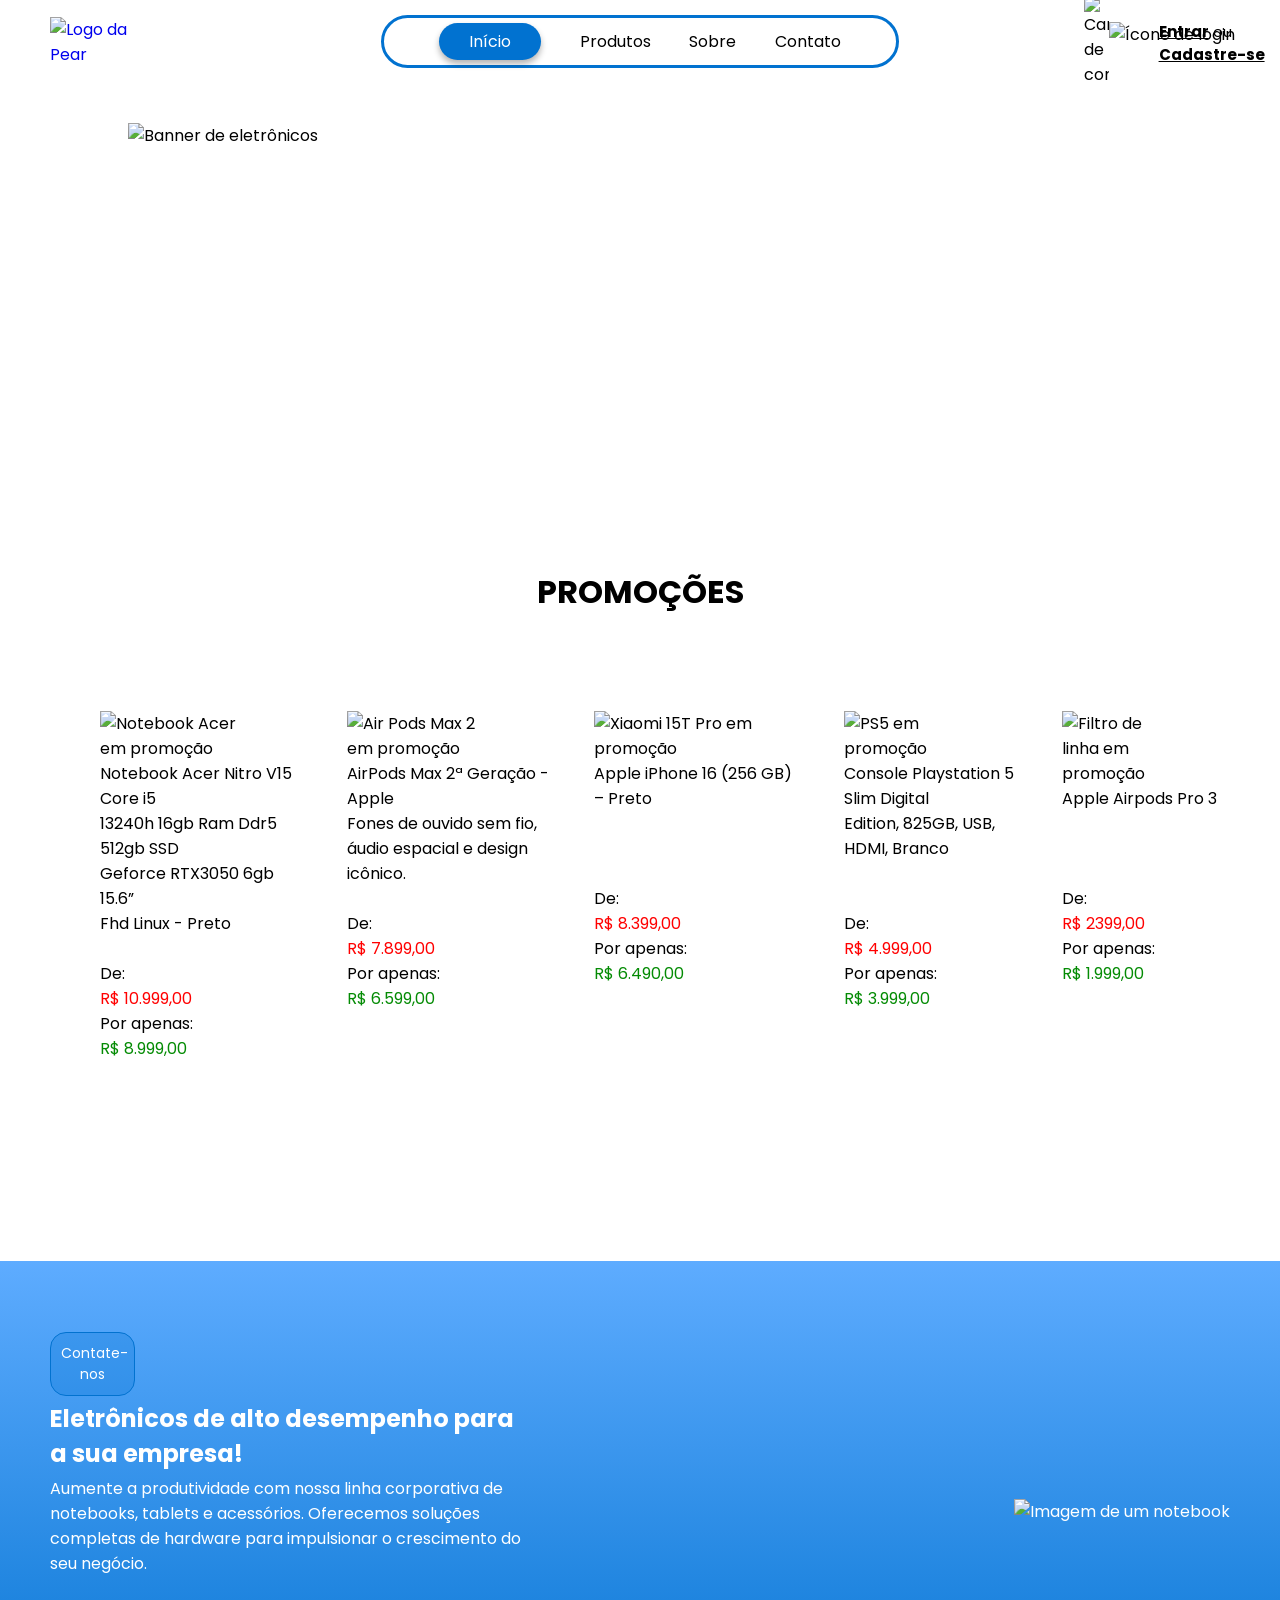
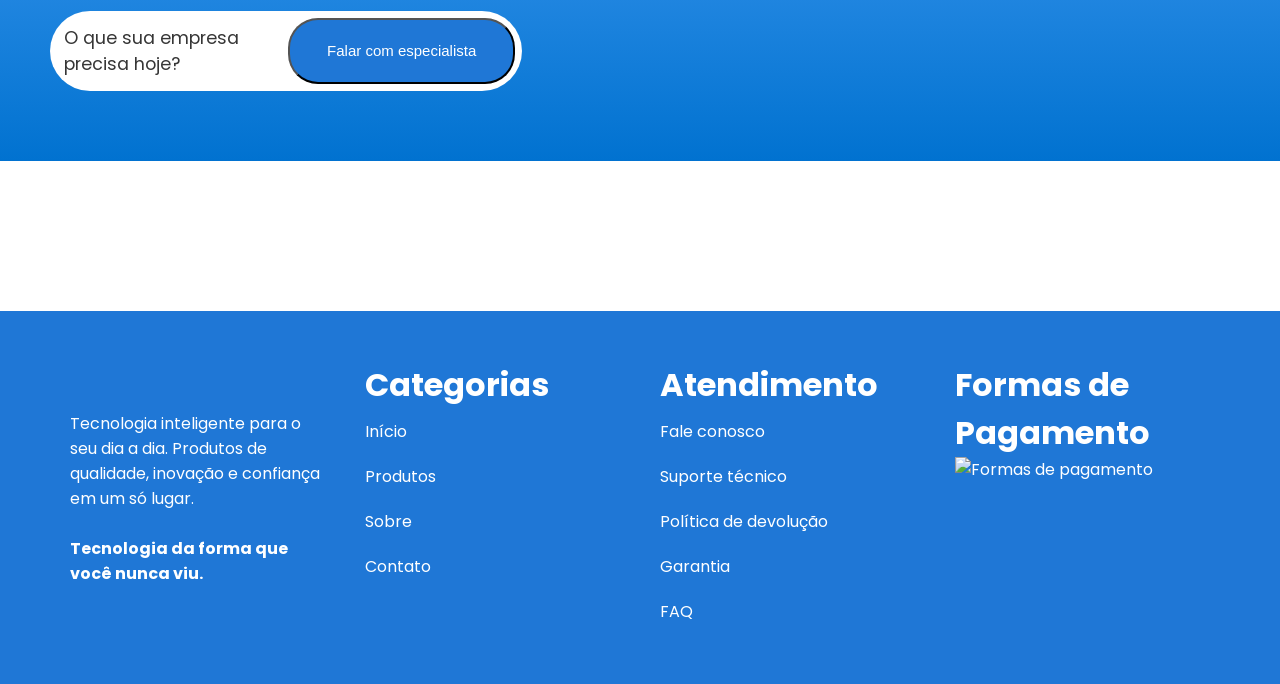
==== commit 3657eb7f: "ajustes dos caminhos relativos" ====
--- a/index.html
+++ b/index.html
@@ -11,42 +11,42 @@
     />
     <link
       rel="shortcut icon"
-      href="./assets/favicon_io/favicon.ico"
+      href="/projetoFinal/assets/favicon_io/favicon.ico"
       type="image/x-icon"
     />
   </head>
   <body>
     <nav>
-      <a href="/index.html"
-        ><img id="pear" src="../assets/perlogo-nobg.png" alt="Logo da Pear"
+      <a href="/projetoFinal/index.html"
+        ><img id="pear" src="/projetoFinal/assets/perlogo-nobg.png" alt="Logo da Pear"
       /></a>
       <ul class="nav-list">
         <li class="active">
           <a id="atual" class="links" href="index.html">Início</a>
         </li>
-        <li><a class="links" href="/pages/produtos.html">Produtos</a></li>
-        <li><a class="links" href="/pages/sobre.html">Sobre</a></li>
-        <li><a class="links" href="/pages/contato.html">Contato</a></li>
+        <li><a class="links" href="/projetoFinal/pages/produtos.html">Produtos</a></li>
+        <li><a class="links" href="/projetoFinal/pages/sobre.html">Sobre</a></li>
+        <li><a class="links" href="/projetoFinal/pages/contato.html">Contato</a></li>
       </ul>
       <div id="loginSection">
         <div id="textLogin">
           <strong
-            ><u><a class="links" href="/pages/login.html">Entrar</a></u></strong
+            ><u><a class="links" href="/projetoFinal/pages/login.html">Entrar</a></u></strong
           >
           ou <br />
           <strong
             ><u
-              ><a class="links" href="/pages/cadastro.html">Cadastre-se</a></u
+              ><a class="links" href="/projetoFinal/pages/cadastro.html">Cadastre-se</a></u
             ></strong
           >
         </div>
         <div id="loginIcon">
-          <img src="assets/icon.png" alt="Ícone de login" />
+          <img src="/projetoFinal/assets/icon.png" alt="Ícone de login" />
         </div>
       </div>
       <img
         class="carrinho"
-        src="assets/carrinho-header.png"
+        src="/projetoFinal/assets/carrinho-header.png"
         alt="Carrinho de compras"
       />
     </nav>
@@ -54,7 +54,7 @@
     <header>
       <img
         id="banner"
-        src="assets/header-banner.png"
+        src="/projetoFinal/assets/header-banner.png"
         alt="Banner de eletrônicos"
       />
 
@@ -66,7 +66,7 @@
             <div>
               <img
                 class="imgsbloco"
-                src="assets/itens-promo/notebook-promo.png"
+                src="/projetoFinal/assets/itens-promo/notebook-promo.png"
                 alt="Notebook Acer em promoção"
               />
               Notebook Acer Nitro V15 Core i5 <br />
@@ -80,7 +80,7 @@
             <div>
               <img
                 class="imgsbloco"
-                src="assets/itens-promo/headphone-promo.png"
+                src="/projetoFinal/assets/itens-promo/headphone-promo.png"
                 alt="Air Pods Max 2 em promoção"
               />
               AirPods Max 2ª Geração - Apple <br />
@@ -95,7 +95,7 @@
             <div>
               <img
                 class="imgsbloco"
-                src="assets/itens-promo/Rectangle_4.png"
+                src="/projetoFinal/assets/itens-promo/Rectangle_4.png"
                 alt="Xiaomi 15T Pro em promoção"
               />
               Apple iPhone 16 (256 GB) – Preto <br /><br /><br />
@@ -108,7 +108,7 @@
             <div>
               <img
                 class="imgsbloco"
-                src="assets/itens-promo/ps5-promo.png"
+                src="/projetoFinal/assets/itens-promo/ps5-promo.png"
                 alt="PS5 em promoção"
               />
               Console Playstation 5 Slim Digital <br />
@@ -121,7 +121,7 @@
             <div>
               <img
                 class="imgsbloco"
-                src="assets/itens-promo/Rectangle_4_1.png"
+                src="/projetoFinal/assets/itens-promo/Rectangle_4_1.png"
                 alt="Filtro de linha em promoção"
               />
               Apple Airpods Pro 3 <br /><br /><br /><br />De:
@@ -147,7 +147,7 @@
             </section>
           </div>
           <div id="">
-            <img src="assets/notebook.png" alt="Imagem de um notebook" />
+            <img src="/projetoFinal/assets/notebook.png" alt="Imagem de um notebook" />
           </div>
         </div>
       </section>
@@ -155,7 +155,7 @@
 
     <footer>
       <div class="coluna">
-        <img id="foto-sobre" src="assets/Group 4.png" alt="" width="200px" />
+        <img id="foto-sobre" src="/projetoFinal/assets/Group 4.png" alt="" width="200px" />
         <br />
         <br />
         <p>
@@ -169,10 +169,10 @@
       <div class="coluna">
         <ul class="footer-lista">
           <h1 class="titulos">Categorias</h1>
-          <li><a href="index.html">Início</a></li>
-          <li><a href="/pages/produtos.html">Produtos</a></li>
-          <li><a href="/pages/sobre.html">Sobre</a></li>
-          <li><a href="/pages/contato.html">Contato</a></li>
+          <li><a href="/projetoFinal/index.html">Início</a></li>
+          <li><a href="/projetoFinal/pages/produtos.html">Produtos</a></li>
+          <li><a href="/projetoFinal/pages/sobre.html">Sobre</a></li>
+          <li><a href="/projetoFinal/pages/contato.html">Contato</a></li>
         </ul>
       </div>
 
@@ -191,7 +191,7 @@
         <h1 class="titulos">Formas de Pagamento</h1>
         <img
           class="titulos"
-          src="assets/payments-footer.png"
+          src="/projetoFinal/assets/payments-footer.png"
           alt="Formas de pagamento"
           width="300px"
         />
